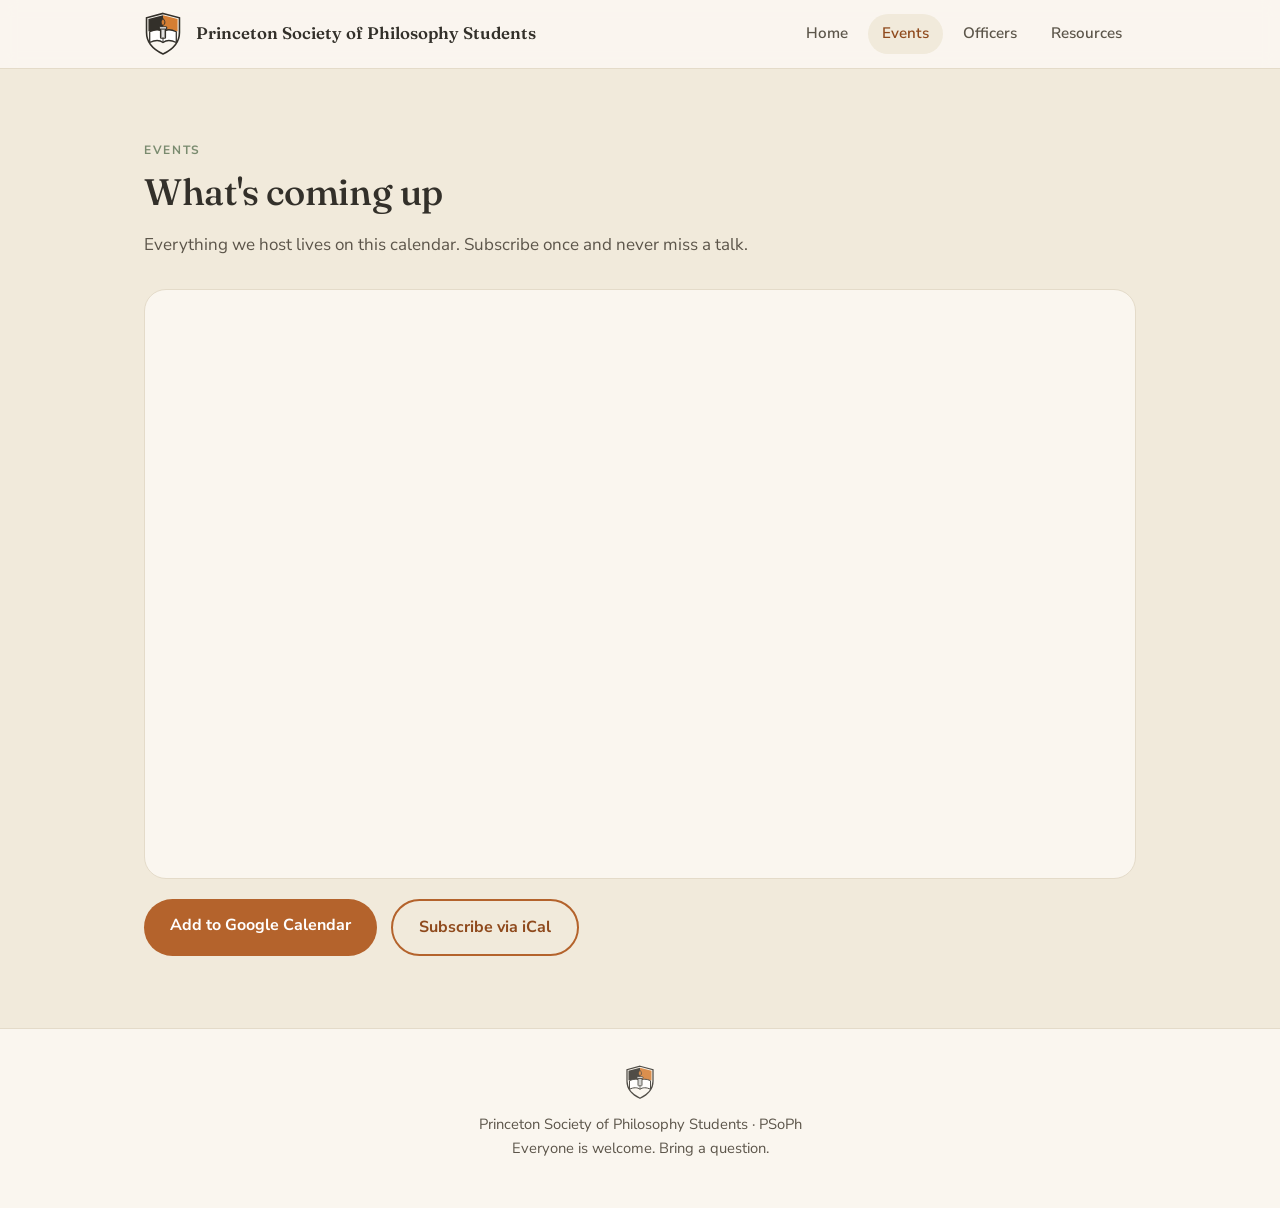
==== events.html @ 8452c24e "Add files via upload" ====
<!DOCTYPE html>
<html lang="en">
<head>
<meta charset="UTF-8">
<meta name="viewport" content="width=device-width, initial-scale=1.0">
<title>Events | Princeton Society of Philosophy Students</title>
<meta name="description" content="Upcoming events for the Princeton Society of Philosophy Students.">
<link rel="preconnect" href="https://fonts.googleapis.com">
<link rel="preconnect" href="https://fonts.gstatic.com" crossorigin>
<link href="https://fonts.googleapis.com/css2?family=Fraunces:ital,opsz,wght@0,9..144,400;0,9..144,500;0,9..144,600;1,9..144,400;1,9..144,500&family=Nunito+Sans:ital,wght@0,400;0,600;0,700;1,400&display=swap" rel="stylesheet">
<link rel="stylesheet" href="style.css">
</head>
<body>

<!-- ============ Shield logo (recreated as inline SVG; reused via <use>) ============ -->
<svg width="0" height="0" style="position:absolute" aria-hidden="true">
  <defs>
    <g id="psoph-mark">
      <!-- shield -->
      <path d="M60 4 L112 18 V64 C112 96 90 118 60 132 C30 118 8 96 8 64 V18 Z" fill="#FAF6EF" stroke="#33302A" stroke-width="5"/>
      <!-- split field -->
      <path d="M60 10 L106 22 V60 H60 Z" fill="#D57E33"/>
      <path d="M60 10 L14 22 V60 H60 Z" fill="#33302A"/>
      <!-- open book -->
      <path d="M18 62 C34 54 50 54 60 62 C70 54 86 54 102 62 V96 C86 88 70 88 60 96 C50 88 34 88 18 96 Z" fill="#fff" stroke="#33302A" stroke-width="4" stroke-linejoin="round"/>
      <line x1="60" y1="62" x2="60" y2="96" stroke="#33302A" stroke-width="3"/>
      <!-- column -->
      <rect x="52" y="52" width="16" height="30" rx="2" fill="#fff" stroke="#33302A" stroke-width="3.5"/>
      <line x1="56" y1="55" x2="56" y2="79" stroke="#33302A" stroke-width="2"/>
      <line x1="64" y1="55" x2="64" y2="79" stroke="#33302A" stroke-width="2"/>
      <rect x="48" y="46" width="24" height="7" rx="3" fill="#fff" stroke="#33302A" stroke-width="3.5"/>
      <!-- flame -->
      <path d="M60 20 C66 27 68 33 64 39 C62 42 58 42 56 39 C52 33 54 27 60 20 Z" fill="#D57E33" stroke="#33302A" stroke-width="3" stroke-linejoin="round"/>
    </g>
    <path id="psoph-blob" d="M210 20 C300 -10 420 40 430 150 C440 260 340 330 230 320 C120 310 20 260 30 160 C40 60 120 50 210 20 Z"/>
  </defs>
</svg>

<nav aria-label="Main">
  <div class="nav-inner">
    <svg class="mark" viewBox="0 0 120 138" role="img" aria-label="PSoPh shield logo"><use href="#psoph-mark"/></svg>
    <span class="nav-name">Princeton Society of Philosophy Students</span>
    <div class="nav-links">
      <a href="index.html">Home</a>
      <a href="events.html" class="active" aria-current="page">Events</a>
      <a href="officers.html">Officers</a>
      <a href="resources.html">Resources</a>
    </div>
  </div>
</nav>

<!-- ============ EVENTS ============ -->
<section id="events">
  <div class="wrap">
    <p class="eyebrow">Events</p>
    <h2>What's coming up</h2>
    <p class="lede">Everything we host lives on this calendar. Subscribe once and never miss a talk.</p>
    <div class="card-cal">
      <!-- EDIT ME: replace YOUR_CALENDAR_ID with the club's Google Calendar ID
           (Google Calendar → Settings → "Integrate calendar" → Calendar ID) -->
      <iframe
        title="PSoPh events calendar"
        src="https://calendar.google.com/calendar/embed?src=YOUR_CALENDAR_ID%40group.calendar.google.com&ctz=America%2FNew_York&mode=MONTH&bgcolor=%23FAF6EF"
        loading="lazy">
      </iframe>
    </div>
    <div class="cal-actions">
      <!-- EDIT ME: same calendar ID in both links -->
      <a class="btn" href="https://calendar.google.com/calendar/u/0?cid=YOUR_CALENDAR_ID">Add to Google Calendar</a>
      <a class="btn ghost" href="https://calendar.google.com/calendar/ical/YOUR_CALENDAR_ID/public/basic.ics">Subscribe via iCal</a>
    </div>
  </div>
</section>

<footer>
  <svg class="mark" viewBox="0 0 120 138" aria-hidden="true"><use href="#psoph-mark"/></svg>
  Princeton Society of Philosophy Students · PSoPh<br>
  Everyone is welcome. Bring a question.
</footer>



</body>
</html>
---- style.css ----
:root{
    --paper:#FAF6EF;
    --sand:#F1EADB;
    --ink:#33302A;
    --ink-soft:#5C554A;
    --clay:#B4632C;      /* muted burnt ochre — a softened Princeton orange */
    --clay-deep:#8F4A1D;
    --sage:#7A8B6F;
    --line:#E4DBC9;
    --radius:22px;
    --radius-sm:14px;
  }
  *{box-sizing:border-box;margin:0;padding:0}
  html{scroll-behavior:smooth}
  @media (prefers-reduced-motion: reduce){
    html{scroll-behavior:auto}
    *,*::before,*::after{animation:none!important;transition:none!important}
  }
  body{
    font-family:"Nunito Sans",system-ui,sans-serif;
    background:var(--paper);
    color:var(--ink);
    line-height:1.65;
    font-size:17px;
  }
  h1,h2,h3{font-family:"Fraunces",serif;font-weight:500;line-height:1.15;letter-spacing:-0.01em}
  a{color:var(--clay-deep)}
  a:focus-visible, button:focus-visible{outline:3px solid var(--clay);outline-offset:3px;border-radius:6px}
  .wrap{max-width:1040px;margin:0 auto;padding:0 24px}

  /* ---------- Nav ---------- */
  nav{
    position:sticky;top:0;z-index:20;
    background:rgba(250,246,239,.9);
    backdrop-filter:blur(8px);
    border-bottom:1px solid var(--line);
  }
  .nav-inner{display:flex;align-items:center;gap:14px;padding:12px 24px;max-width:1040px;margin:0 auto}
  .nav-inner .mark{width:38px;height:44px;flex-shrink:0}
  .nav-name{font-family:"Fraunces",serif;font-size:1.05rem;font-weight:600;margin-right:auto}
  .nav-links{display:flex;gap:6px;flex-wrap:wrap}
  .nav-links a{
    text-decoration:none;color:var(--ink-soft);font-weight:600;font-size:.95rem;
    padding:7px 14px;border-radius:999px;transition:background .25s ease,color .25s ease;
  }
  .nav-links a:hover{background:var(--sand);color:var(--ink)}
  .nav-links a.active{background:var(--sand);color:var(--clay-deep)}

  /* ---------- Hero ---------- */
  header.hero{position:relative;overflow:hidden;padding:88px 0 72px;text-align:center}
  .blob{position:absolute;z-index:0;opacity:.5;filter:blur(2px)}
  .blob.one{top:-120px;left:-140px;width:420px}
  .blob.two{bottom:-160px;right:-120px;width:460px}
  .hero-inner{position:relative;z-index:1}
  .hero .mark{width:118px;height:138px;margin:0 auto 26px;display:block}
  .hero h1{font-size:clamp(2.2rem,5.4vw,3.6rem);max-width:17ch;margin:0 auto 10px}
  .hero .sub{color:var(--ink-soft);max-width:44ch;margin:0 auto}

  /* rotating question — the page's one flourish */
  .question{
    margin:34px auto 0;max-width:26ch;
    font-family:"Fraunces",serif;font-style:italic;font-weight:500;
    font-size:clamp(1.35rem,3vw,1.9rem);color:var(--clay-deep);
    min-height:2.4em;transition:opacity .6s ease;
  }
  .question.fade{opacity:0}
  .question-label{
    display:block;font-family:"Nunito Sans",sans-serif;font-style:normal;font-weight:700;
    font-size:.72rem;letter-spacing:.14em;text-transform:uppercase;color:var(--sage);margin-bottom:8px;
  }

  /* ---------- Sections ---------- */
  section{padding:72px 0}
  .eyebrow{font-weight:700;font-size:.75rem;letter-spacing:.14em;text-transform:uppercase;color:var(--sage);margin-bottom:10px}
  section h2{font-size:clamp(1.7rem,3.4vw,2.3rem);margin-bottom:18px}
  .lede{max-width:62ch;color:var(--ink-soft)}

  .cards{display:grid;grid-template-columns:1fr 1fr;gap:22px;margin-top:34px}
  .card{
    background:var(--sand);border-radius:var(--radius);padding:30px 28px;
    transition:transform .25s ease;
  }
  .card:hover{transform:translateY(-3px)}
  .card h3{font-size:1.3rem;margin-bottom:8px}
  .card p{color:var(--ink-soft);font-size:.98rem}
  .card .tag{
    display:inline-block;background:var(--paper);border:1px solid var(--line);
    border-radius:999px;padding:3px 12px;font-size:.78rem;font-weight:700;
    letter-spacing:.06em;text-transform:uppercase;color:var(--clay-deep);margin-bottom:14px;
  }

  .meet-band{
    margin-top:34px;background:var(--sand);border-radius:var(--radius);
    padding:30px 28px;display:flex;gap:28px;flex-wrap:wrap;align-items:center;justify-content:space-between;
  }
  .meet-band dl{display:flex;gap:40px;flex-wrap:wrap}
  .meet-band dt{font-size:.72rem;font-weight:700;letter-spacing:.13em;text-transform:uppercase;color:var(--sage)}
  .meet-band dd{font-family:"Fraunces",serif;font-size:1.15rem;margin-top:2px}
  .btn{
    display:inline-block;background:var(--clay);color:#fff;text-decoration:none;
    font-weight:700;padding:13px 26px;border-radius:999px;border:none;cursor:pointer;
    font-size:1rem;transition:background .25s ease;
  }
  .btn:hover{background:var(--clay-deep)}

  /* ---------- Events ---------- */
  #events{background:var(--sand)}
  #events .card-cal{
    background:var(--paper);border-radius:var(--radius);padding:14px;margin-top:30px;
    border:1px solid var(--line);
  }
  #events iframe{width:100%;height:560px;border:0;border-radius:var(--radius-sm);display:block}
  .cal-actions{display:flex;gap:14px;flex-wrap:wrap;margin-top:20px}
  .btn.ghost{background:transparent;color:var(--clay-deep);border:2px solid var(--clay)}
  .btn.ghost:hover{background:var(--clay);color:#fff}

  /* ---------- Officers ---------- */
  .officers{display:grid;grid-template-columns:repeat(auto-fit,minmax(210px,1fr));gap:20px;margin-top:34px}
  .officer{
    background:var(--sand);border-radius:var(--radius);padding:28px 22px;text-align:center;
  }
  .officer .avatar{
    width:64px;height:64px;border-radius:50%;margin:0 auto 14px;
    display:flex;align-items:center;justify-content:center;
    font-family:"Fraunces",serif;font-size:1.35rem;color:#fff;
  }
  .officer:nth-child(1) .avatar{background:var(--clay)}
  .officer:nth-child(2) .avatar{background:var(--sage)}
  .officer:nth-child(3) .avatar{background:#A98A5B}
  .officer:nth-child(4) .avatar{background:#8C6A54}
  .officer h3{font-size:1.15rem}
  .officer a{font-size:.9rem;word-break:break-all}

  /* ---------- Resources ---------- */
  .resource-empty{
    margin-top:30px;border:2px dashed var(--line);border-radius:var(--radius);
    padding:46px 30px;text-align:center;color:var(--ink-soft);background:transparent;
  }
  .resource-empty .leaf{width:44px;margin:0 auto 14px;display:block;opacity:.75}

  footer{border-top:1px solid var(--line);padding:36px 0 48px;color:var(--ink-soft);font-size:.92rem;text-align:center}
  footer .mark{width:30px;height:35px;margin:0 auto 12px;display:block;opacity:.85}

  @media (max-width:720px){
    .cards{grid-template-columns:1fr}
    .nav-name{display:none}
    section{padding:56px 0}
    #events iframe{height:440px}
  }
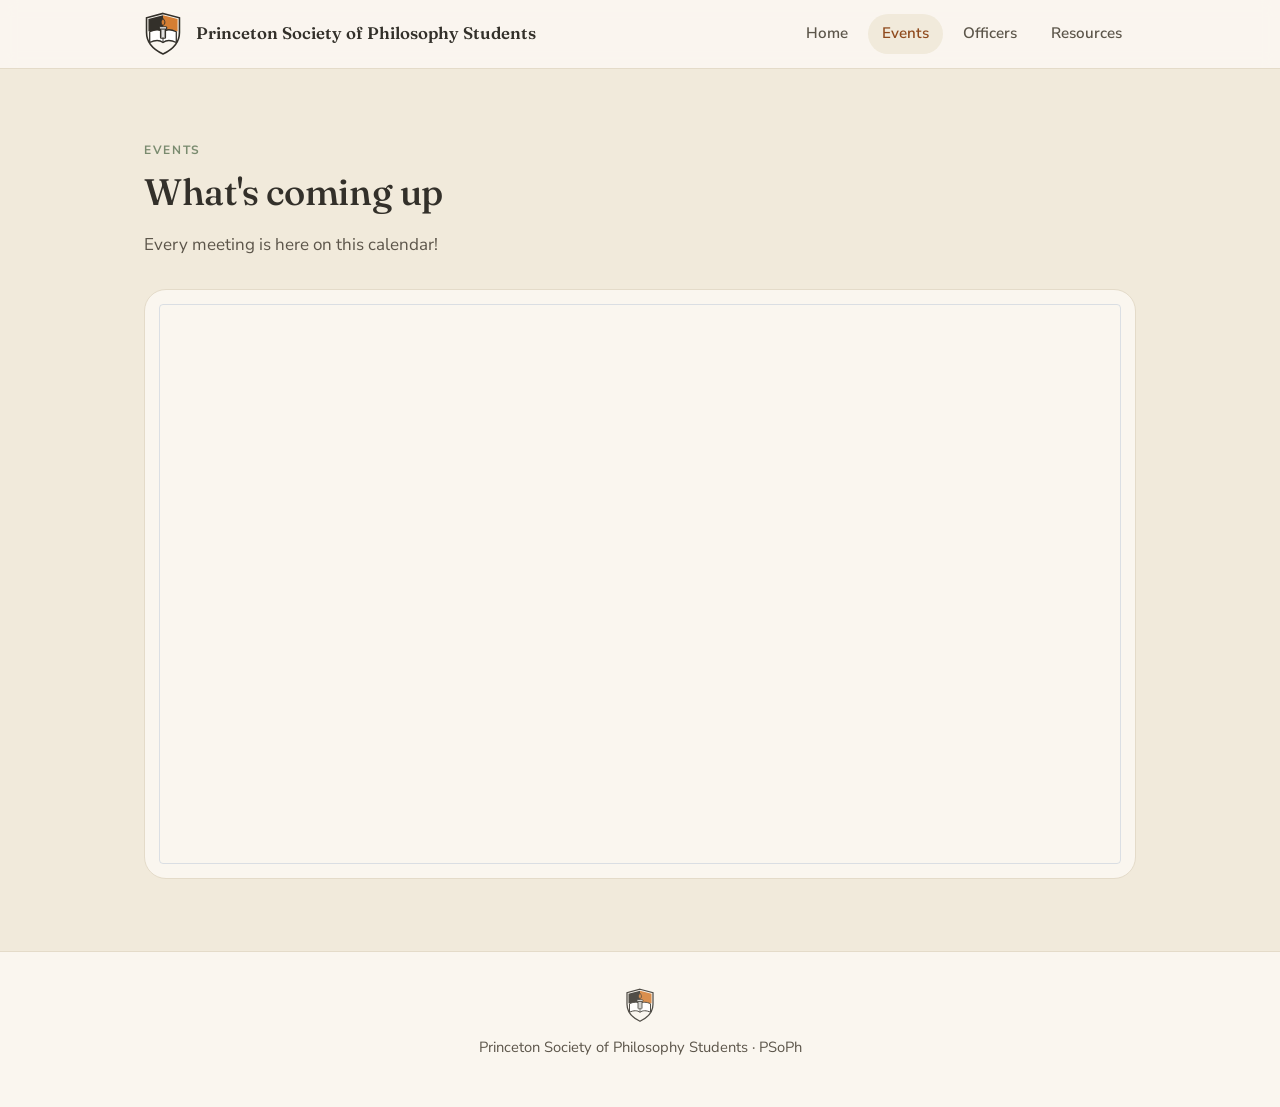
==== commit 05238498: "Update events.html" ====
--- a/events.html
+++ b/events.html
@@ -50,24 +50,28 @@
 </nav>
 
 <!-- ============ EVENTS ============ -->
+<!-- ============ EVENTS ============ -->
 <section id="events">
   <div class="wrap">
     <p class="eyebrow">Events</p>
     <h2>What's coming up</h2>
-    <p class="lede">Everything we host lives on this calendar. Subscribe once and never miss a talk.</p>
+    <p class="lede">
+      Every meeting is here on this calendar!
+    </p>
+
     <div class="card-cal">
-      <!-- EDIT ME: replace YOUR_CALENDAR_ID with the club's Google Calendar ID
-           (Google Calendar → Settings → "Integrate calendar" → Calendar ID) -->
       <iframe
         title="PSoPh events calendar"
-        src="https://calendar.google.com/calendar/embed?src=YOUR_CALENDAR_ID%40group.calendar.google.com&ctz=America%2FNew_York&mode=MONTH&bgcolor=%23FAF6EF"
+        src="https://luma.com/embed/calendar/cal-yyyf7VkOZYaelJZ/events"
+        width="100%"
+        height="600"
+        frameborder="0"
+        style="border: 1px solid #bfcbda88; border-radius: 4px;"
+        allowfullscreen=""
+        aria-hidden="false"
+        tabindex="0"
         loading="lazy">
       </iframe>
-    </div>
-    <div class="cal-actions">
-      <!-- EDIT ME: same calendar ID in both links -->
-      <a class="btn" href="https://calendar.google.com/calendar/u/0?cid=YOUR_CALENDAR_ID">Add to Google Calendar</a>
-      <a class="btn ghost" href="https://calendar.google.com/calendar/ical/YOUR_CALENDAR_ID/public/basic.ics">Subscribe via iCal</a>
     </div>
   </div>
 </section>
@@ -75,7 +79,6 @@
 <footer>
   <svg class="mark" viewBox="0 0 120 138" aria-hidden="true"><use href="#psoph-mark"/></svg>
   Princeton Society of Philosophy Students · PSoPh<br>
-  Everyone is welcome. Bring a question.
 </footer>
 
 
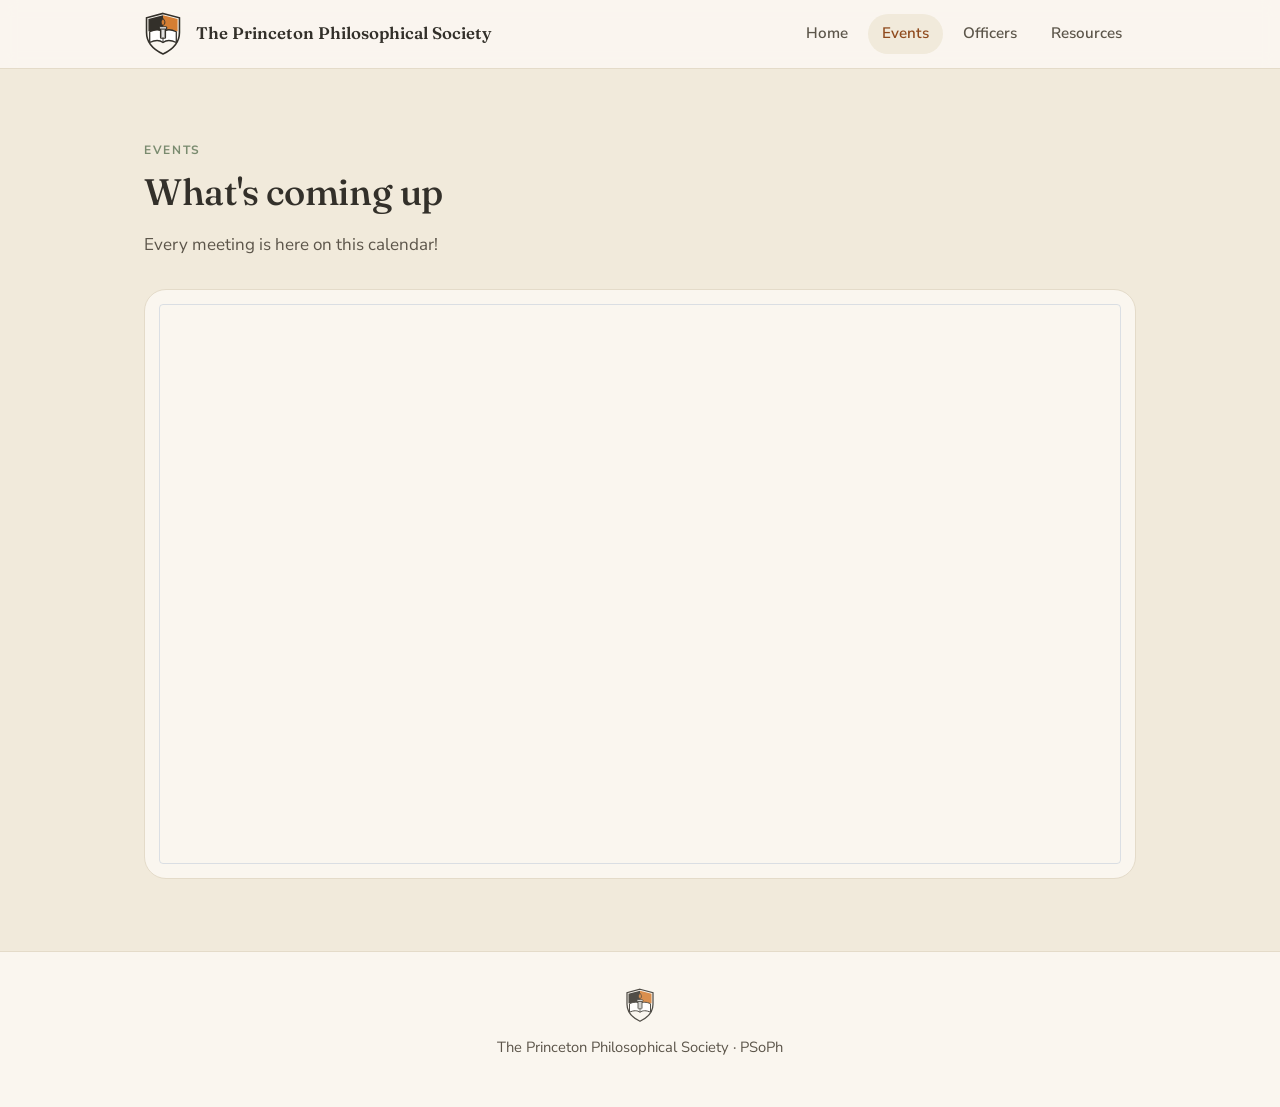
==== commit c7251fbf: "Update events.html" ====
--- a/events.html
+++ b/events.html
@@ -3,8 +3,8 @@
 <head>
 <meta charset="UTF-8">
 <meta name="viewport" content="width=device-width, initial-scale=1.0">
-<title>Events | Princeton Society of Philosophy Students</title>
-<meta name="description" content="Upcoming events for the Princeton Society of Philosophy Students.">
+<title>Events | The Princeton Philosophical Society</title>
+<meta name="description" content="Upcoming events for the Princeton Philosophical Society.">
 <link rel="preconnect" href="https://fonts.googleapis.com">
 <link rel="preconnect" href="https://fonts.gstatic.com" crossorigin>
 <link href="https://fonts.googleapis.com/css2?family=Fraunces:ital,opsz,wght@0,9..144,400;0,9..144,500;0,9..144,600;1,9..144,400;1,9..144,500&family=Nunito+Sans:ital,wght@0,400;0,600;0,700;1,400&display=swap" rel="stylesheet">
@@ -39,7 +39,7 @@
 <nav aria-label="Main">
   <div class="nav-inner">
     <svg class="mark" viewBox="0 0 120 138" role="img" aria-label="PSoPh shield logo"><use href="#psoph-mark"/></svg>
-    <span class="nav-name">Princeton Society of Philosophy Students</span>
+    <span class="nav-name">The Princeton Philosophical Society</span>
     <div class="nav-links">
       <a href="index.html">Home</a>
       <a href="events.html" class="active" aria-current="page">Events</a>
@@ -78,7 +78,7 @@
 
 <footer>
   <svg class="mark" viewBox="0 0 120 138" aria-hidden="true"><use href="#psoph-mark"/></svg>
-  Princeton Society of Philosophy Students · PSoPh<br>
+  The Princeton Philosophical Society · PSoPh<br>
 </footer>
 
 
--- a/style.css
+++ b/style.css
@@ -128,6 +128,7 @@
   .officer:nth-child(2) .avatar{background:var(--sage)}
   .officer:nth-child(3) .avatar{background:#A98A5B}
   .officer:nth-child(4) .avatar{background:#8C6A54}
+  .officer:nth-child(5) .avatar{background:#746F58}
   .officer h3{font-size:1.15rem}
   .officer a{font-size:.9rem;word-break:break-all}
 
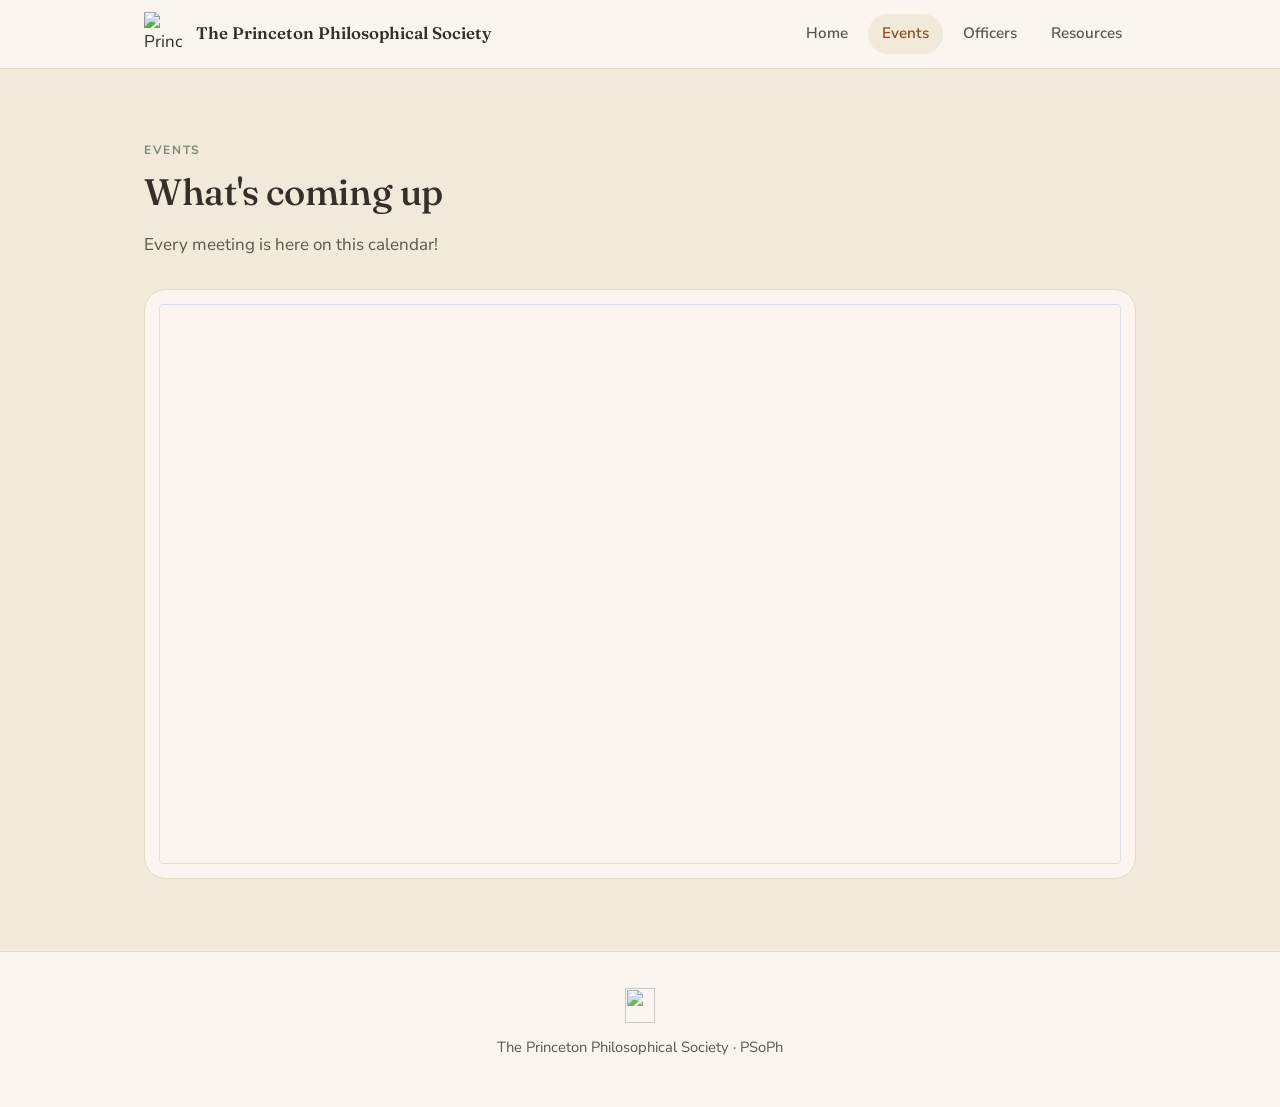
==== commit bcec2bf7: "Update events.html" ====
--- a/events.html
+++ b/events.html
@@ -12,34 +12,12 @@
 </head>
 <body>
 
-<!-- ============ Shield logo (recreated as inline SVG; reused via <use>) ============ -->
-<svg width="0" height="0" style="position:absolute" aria-hidden="true">
-  <defs>
-    <g id="psoph-mark">
-      <!-- shield -->
-      <path d="M60 4 L112 18 V64 C112 96 90 118 60 132 C30 118 8 96 8 64 V18 Z" fill="#FAF6EF" stroke="#33302A" stroke-width="5"/>
-      <!-- split field -->
-      <path d="M60 10 L106 22 V60 H60 Z" fill="#D57E33"/>
-      <path d="M60 10 L14 22 V60 H60 Z" fill="#33302A"/>
-      <!-- open book -->
-      <path d="M18 62 C34 54 50 54 60 62 C70 54 86 54 102 62 V96 C86 88 70 88 60 96 C50 88 34 88 18 96 Z" fill="#fff" stroke="#33302A" stroke-width="4" stroke-linejoin="round"/>
-      <line x1="60" y1="62" x2="60" y2="96" stroke="#33302A" stroke-width="3"/>
-      <!-- column -->
-      <rect x="52" y="52" width="16" height="30" rx="2" fill="#fff" stroke="#33302A" stroke-width="3.5"/>
-      <line x1="56" y1="55" x2="56" y2="79" stroke="#33302A" stroke-width="2"/>
-      <line x1="64" y1="55" x2="64" y2="79" stroke="#33302A" stroke-width="2"/>
-      <rect x="48" y="46" width="24" height="7" rx="3" fill="#fff" stroke="#33302A" stroke-width="3.5"/>
-      <!-- flame -->
-      <path d="M60 20 C66 27 68 33 64 39 C62 42 58 42 56 39 C52 33 54 27 60 20 Z" fill="#D57E33" stroke="#33302A" stroke-width="3" stroke-linejoin="round"/>
-    </g>
-    <path id="psoph-blob" d="M210 20 C300 -10 420 40 430 150 C440 260 340 330 230 320 C120 310 20 260 30 160 C40 60 120 50 210 20 Z"/>
-  </defs>
-</svg>
-
 <nav aria-label="Main">
   <div class="nav-inner">
-    <svg class="mark" viewBox="0 0 120 138" role="img" aria-label="PSoPh shield logo"><use href="#psoph-mark"/></svg>
+    <img class="mark" src="logo.svg" alt="Princeton Society of Philosophy Students logo">
+
     <span class="nav-name">The Princeton Philosophical Society</span>
+
     <div class="nav-links">
       <a href="index.html">Home</a>
       <a href="events.html" class="active" aria-current="page">Events</a>
@@ -50,38 +28,35 @@
 </nav>
 
 <!-- ============ EVENTS ============ -->
-<!-- ============ EVENTS ============ -->
 <section id="events">
   <div class="wrap">
     <p class="eyebrow">Events</p>
+
     <h2>What's coming up</h2>
+
     <p class="lede">
       Every meeting is here on this calendar!
     </p>
 
     <div class="card-cal">
       <iframe
-        title="PSoPh events calendar"
-        src="https://luma.com/embed/calendar/cal-yyyf7VkOZYaelJZ/events"
-        width="100%"
-        height="600"
+        src="https://luma.com/embed/calendar/cal-yyyf7VkOZYaelJZ/events?compact=true&lt=light"
+        width="600"
+        height="450"
         frameborder="0"
         style="border: 1px solid #bfcbda88; border-radius: 4px;"
         allowfullscreen=""
         aria-hidden="false"
         tabindex="0"
-        loading="lazy">
-      </iframe>
+      ></iframe>
     </div>
   </div>
 </section>
 
 <footer>
-  <svg class="mark" viewBox="0 0 120 138" aria-hidden="true"><use href="#psoph-mark"/></svg>
+  <img class="mark" src="logo.svg" alt="">
   The Princeton Philosophical Society · PSoPh<br>
 </footer>
 
-
-
 </body>
 </html>
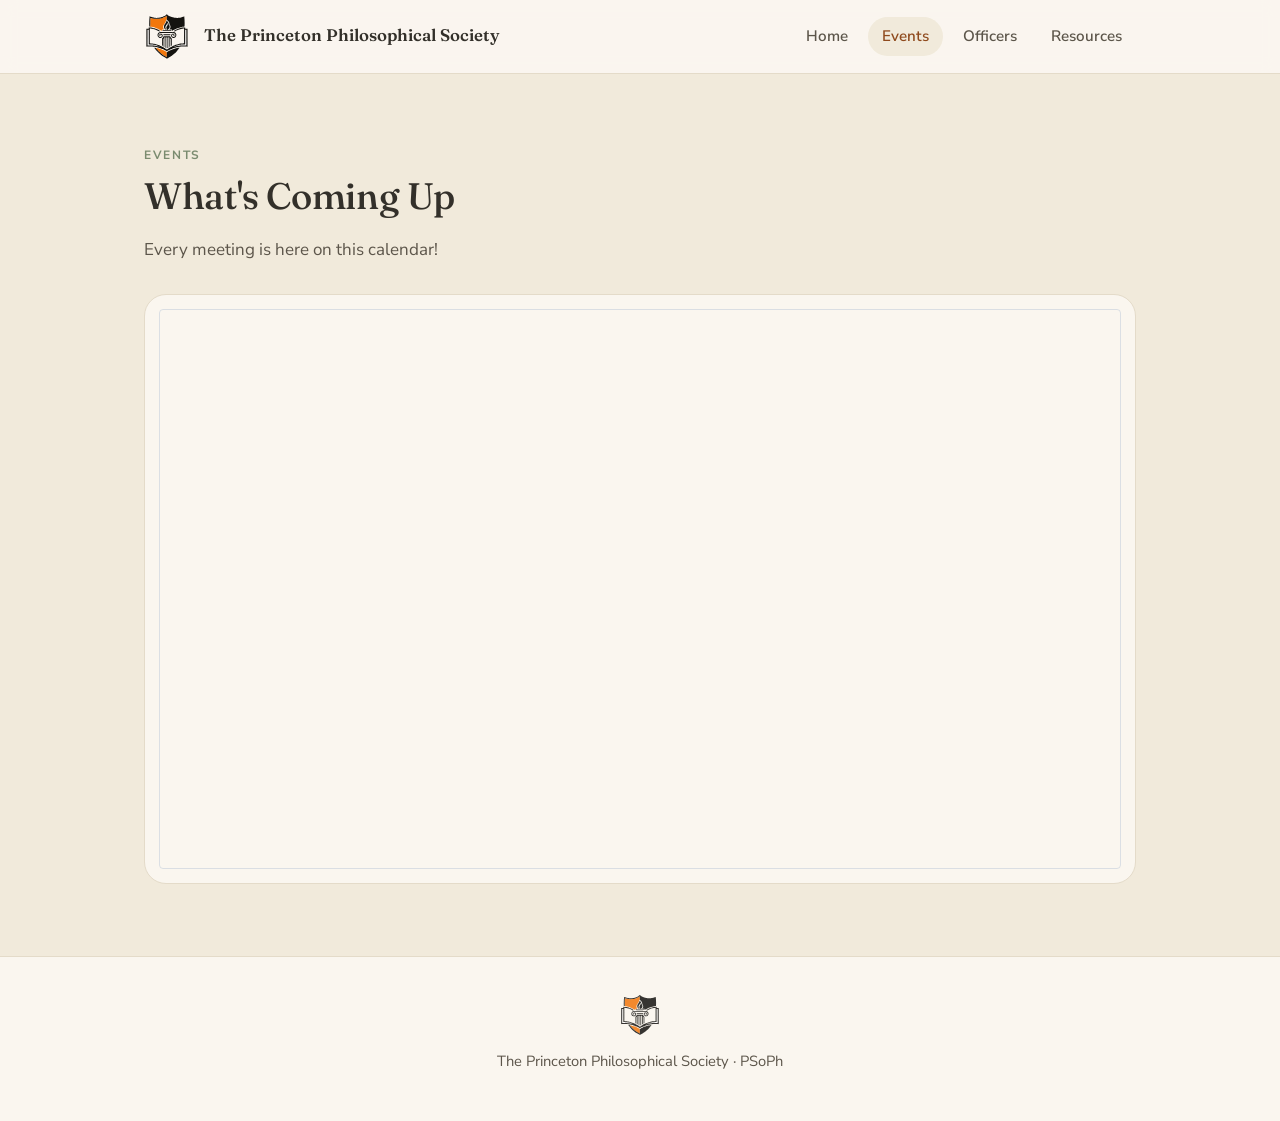
==== commit 9d1889d5: "events.html" ====
--- a/events.html
+++ b/events.html
@@ -32,7 +32,7 @@
   <div class="wrap">
     <p class="eyebrow">Events</p>
 
-    <h2>What's coming up</h2>
+    <h2>What's Coming Up</h2>
 
     <p class="lede">
       Every meeting is here on this calendar!
--- a/style.css
+++ b/style.css
@@ -10,12 +10,16 @@
     --radius:22px;
     --radius-sm:14px;
   }
+
   *{box-sizing:border-box;margin:0;padding:0}
+
   html{scroll-behavior:smooth}
+
   @media (prefers-reduced-motion: reduce){
     html{scroll-behavior:auto}
     *,*::before,*::after{animation:none!important;transition:none!important}
   }
+
   body{
     font-family:"Nunito Sans",system-ui,sans-serif;
     background:var(--paper);
@@ -23,128 +27,460 @@
     line-height:1.65;
     font-size:17px;
   }
-  h1,h2,h3{font-family:"Fraunces",serif;font-weight:500;line-height:1.15;letter-spacing:-0.01em}
+
+  h1,h2,h3{
+    font-family:"Fraunces",serif;
+    font-weight:500;
+    line-height:1.15;
+    letter-spacing:-0.01em;
+  }
+
   a{color:var(--clay-deep)}
-  a:focus-visible, button:focus-visible{outline:3px solid var(--clay);outline-offset:3px;border-radius:6px}
-  .wrap{max-width:1040px;margin:0 auto;padding:0 24px}
+
+  a:focus-visible,
+  button:focus-visible{
+    outline:3px solid var(--clay);
+    outline-offset:3px;
+    border-radius:6px;
+  }
+
+  .wrap{
+    max-width:1040px;
+    margin:0 auto;
+    padding:0 24px;
+  }
+
 
   /* ---------- Nav ---------- */
+
   nav{
-    position:sticky;top:0;z-index:20;
+    position:sticky;
+    top:0;
+    z-index:20;
     background:rgba(250,246,239,.9);
     backdrop-filter:blur(8px);
     border-bottom:1px solid var(--line);
   }
-  .nav-inner{display:flex;align-items:center;gap:14px;padding:12px 24px;max-width:1040px;margin:0 auto}
-  .nav-inner .mark{width:38px;height:44px;flex-shrink:0}
-  .nav-name{font-family:"Fraunces",serif;font-size:1.05rem;font-weight:600;margin-right:auto}
-  .nav-links{display:flex;gap:6px;flex-wrap:wrap}
+
+  .nav-inner{
+    display:flex;
+    align-items:center;
+    gap:14px;
+    padding:12px 24px;
+    max-width:1040px;
+    margin:0 auto;
+  }
+
+  .nav-inner .mark{
+    width:46px;
+    height:auto;
+    display:block;
+    flex-shrink:0;
+  }
+
+  .nav-name{
+    font-family:"Fraunces",serif;
+    font-size:1.05rem;
+    font-weight:600;
+    margin-right:auto;
+  }
+
+  .nav-links{
+    display:flex;
+    gap:6px;
+    flex-wrap:wrap;
+  }
+
   .nav-links a{
-    text-decoration:none;color:var(--ink-soft);font-weight:600;font-size:.95rem;
-    padding:7px 14px;border-radius:999px;transition:background .25s ease,color .25s ease;
-  }
-  .nav-links a:hover{background:var(--sand);color:var(--ink)}
-  .nav-links a.active{background:var(--sand);color:var(--clay-deep)}
+    text-decoration:none;
+    color:var(--ink-soft);
+    font-weight:600;
+    font-size:.95rem;
+    padding:7px 14px;
+    border-radius:999px;
+    transition:background .25s ease,color .25s ease;
+  }
+
+  .nav-links a:hover{
+    background:var(--sand);
+    color:var(--ink);
+  }
+
+  .nav-links a.active{
+    background:var(--sand);
+    color:var(--clay-deep);
+  }
+
 
   /* ---------- Hero ---------- */
-  header.hero{position:relative;overflow:hidden;padding:88px 0 72px;text-align:center}
-  .blob{position:absolute;z-index:0;opacity:.5;filter:blur(2px)}
-  .blob.one{top:-120px;left:-140px;width:420px}
-  .blob.two{bottom:-160px;right:-120px;width:460px}
-  .hero-inner{position:relative;z-index:1}
-  .hero .mark{width:118px;height:138px;margin:0 auto 26px;display:block}
-  .hero h1{font-size:clamp(2.2rem,5.4vw,3.6rem);max-width:17ch;margin:0 auto 10px}
-  .hero .sub{color:var(--ink-soft);max-width:44ch;margin:0 auto}
+
+  header.hero{
+    position:relative;
+    overflow:hidden;
+    padding:88px 0 72px;
+    text-align:center;
+  }
+
+  .blob{
+    position:absolute;
+    z-index:0;
+    opacity:.5;
+    filter:blur(2px);
+  }
+
+  .blob.one{
+    top:-120px;
+    left:-140px;
+    width:420px;
+  }
+
+  .blob.two{
+    bottom:-160px;
+    right:-120px;
+    width:460px;
+  }
+
+  .hero-inner{
+    position:relative;
+    z-index:1;
+  }
+
+  .hero .mark{
+    width:150px;
+    height:auto;
+    margin:0 auto 30px;
+    display:block;
+  }
+
+  .hero h1{
+    font-size:clamp(2.2rem,5.4vw,3.6rem);
+    max-width:17ch;
+    margin:0 auto 10px;
+  }
+
+  .hero .sub{
+    color:var(--ink-soft);
+    max-width:44ch;
+    margin:0 auto;
+  }
+
 
   /* rotating question — the page's one flourish */
+
   .question{
-    margin:34px auto 0;max-width:26ch;
-    font-family:"Fraunces",serif;font-style:italic;font-weight:500;
-    font-size:clamp(1.35rem,3vw,1.9rem);color:var(--clay-deep);
-    min-height:2.4em;transition:opacity .6s ease;
-  }
-  .question.fade{opacity:0}
+    margin:34px auto 0;
+    max-width:26ch;
+    font-family:"Fraunces",serif;
+    font-style:italic;
+    font-weight:500;
+    font-size:clamp(1.35rem,3vw,1.9rem);
+    color:var(--clay-deep);
+    min-height:2.4em;
+    transition:opacity .6s ease;
+  }
+
+  .question.fade{
+    opacity:0;
+  }
+
   .question-label{
-    display:block;font-family:"Nunito Sans",sans-serif;font-style:normal;font-weight:700;
-    font-size:.72rem;letter-spacing:.14em;text-transform:uppercase;color:var(--sage);margin-bottom:8px;
-  }
+    display:block;
+    font-family:"Nunito Sans",sans-serif;
+    font-style:normal;
+    font-weight:700;
+    font-size:.72rem;
+    letter-spacing:.14em;
+    text-transform:uppercase;
+    color:var(--sage);
+    margin-bottom:8px;
+  }
+
 
   /* ---------- Sections ---------- */
-  section{padding:72px 0}
-  .eyebrow{font-weight:700;font-size:.75rem;letter-spacing:.14em;text-transform:uppercase;color:var(--sage);margin-bottom:10px}
-  section h2{font-size:clamp(1.7rem,3.4vw,2.3rem);margin-bottom:18px}
-  .lede{max-width:62ch;color:var(--ink-soft)}
-
-  .cards{display:grid;grid-template-columns:1fr 1fr;gap:22px;margin-top:34px}
+
+  section{
+    padding:72px 0;
+  }
+
+  .eyebrow{
+    font-weight:700;
+    font-size:.75rem;
+    letter-spacing:.14em;
+    text-transform:uppercase;
+    color:var(--sage);
+    margin-bottom:10px;
+  }
+
+  section h2{
+    font-size:clamp(1.7rem,3.4vw,2.3rem);
+    margin-bottom:18px;
+  }
+
+  .lede{
+    max-width:62ch;
+    color:var(--ink-soft);
+  }
+
+  .cards{
+    display:grid;
+    grid-template-columns:1fr 1fr;
+    gap:22px;
+    margin-top:34px;
+  }
+
   .card{
-    background:var(--sand);border-radius:var(--radius);padding:30px 28px;
+    background:var(--sand);
+    border-radius:var(--radius);
+    padding:30px 28px;
     transition:transform .25s ease;
   }
-  .card:hover{transform:translateY(-3px)}
-  .card h3{font-size:1.3rem;margin-bottom:8px}
-  .card p{color:var(--ink-soft);font-size:.98rem}
+
+  .card:hover{
+    transform:translateY(-3px);
+  }
+
+  .card h3{
+    font-size:1.3rem;
+    margin-bottom:8px;
+  }
+
+  .card p{
+    color:var(--ink-soft);
+    font-size:.98rem;
+  }
+
   .card .tag{
-    display:inline-block;background:var(--paper);border:1px solid var(--line);
-    border-radius:999px;padding:3px 12px;font-size:.78rem;font-weight:700;
-    letter-spacing:.06em;text-transform:uppercase;color:var(--clay-deep);margin-bottom:14px;
+    display:inline-block;
+    background:var(--paper);
+    border:1px solid var(--line);
+    border-radius:999px;
+    padding:3px 12px;
+    font-size:.78rem;
+    font-weight:700;
+    letter-spacing:.06em;
+    text-transform:uppercase;
+    color:var(--clay-deep);
+    margin-bottom:14px;
   }
 
   .meet-band{
-    margin-top:34px;background:var(--sand);border-radius:var(--radius);
-    padding:30px 28px;display:flex;gap:28px;flex-wrap:wrap;align-items:center;justify-content:space-between;
-  }
-  .meet-band dl{display:flex;gap:40px;flex-wrap:wrap}
-  .meet-band dt{font-size:.72rem;font-weight:700;letter-spacing:.13em;text-transform:uppercase;color:var(--sage)}
-  .meet-band dd{font-family:"Fraunces",serif;font-size:1.15rem;margin-top:2px}
+    margin-top:34px;
+    background:var(--sand);
+    border-radius:var(--radius);
+    padding:30px 28px;
+    display:flex;
+    gap:28px;
+    flex-wrap:wrap;
+    align-items:center;
+    justify-content:space-between;
+  }
+
+  .meet-band dl{
+    display:flex;
+    gap:40px;
+    flex-wrap:wrap;
+  }
+
+  .meet-band dt{
+    font-size:.72rem;
+    font-weight:700;
+    letter-spacing:.13em;
+    text-transform:uppercase;
+    color:var(--sage);
+  }
+
+  .meet-band dd{
+    font-family:"Fraunces",serif;
+    font-size:1.15rem;
+    margin-top:2px;
+  }
+
   .btn{
-    display:inline-block;background:var(--clay);color:#fff;text-decoration:none;
-    font-weight:700;padding:13px 26px;border-radius:999px;border:none;cursor:pointer;
-    font-size:1rem;transition:background .25s ease;
-  }
-  .btn:hover{background:var(--clay-deep)}
+    display:inline-block;
+    background:var(--clay);
+    color:#fff;
+    text-decoration:none;
+    font-weight:700;
+    padding:13px 26px;
+    border-radius:999px;
+    border:none;
+    cursor:pointer;
+    font-size:1rem;
+    transition:background .25s ease;
+  }
+
+  .btn:hover{
+    background:var(--clay-deep);
+  }
+
 
   /* ---------- Events ---------- */
-  #events{background:var(--sand)}
+
+  #events{
+    background:var(--sand);
+  }
+
   #events .card-cal{
-    background:var(--paper);border-radius:var(--radius);padding:14px;margin-top:30px;
+    background:var(--paper);
+    border-radius:var(--radius);
+    padding:14px;
+    margin-top:30px;
     border:1px solid var(--line);
   }
-  #events iframe{width:100%;height:560px;border:0;border-radius:var(--radius-sm);display:block}
-  .cal-actions{display:flex;gap:14px;flex-wrap:wrap;margin-top:20px}
-  .btn.ghost{background:transparent;color:var(--clay-deep);border:2px solid var(--clay)}
-  .btn.ghost:hover{background:var(--clay);color:#fff}
+
+  #events iframe{
+    width:100%;
+    height:560px;
+    border:0;
+    border-radius:var(--radius-sm);
+    display:block;
+  }
+
+  .cal-actions{
+    display:flex;
+    gap:14px;
+    flex-wrap:wrap;
+    margin-top:20px;
+  }
+
+  .btn.ghost{
+    background:transparent;
+    color:var(--clay-deep);
+    border:2px solid var(--clay);
+  }
+
+  .btn.ghost:hover{
+    background:var(--clay);
+    color:#fff;
+  }
+
 
   /* ---------- Officers ---------- */
-  .officers{display:grid;grid-template-columns:repeat(auto-fit,minmax(210px,1fr));gap:20px;margin-top:34px}
+
+  .officers{
+    display:grid;
+    grid-template-columns:repeat(auto-fit,minmax(210px,1fr));
+    gap:20px;
+    margin-top:34px;
+  }
+
   .officer{
-    background:var(--sand);border-radius:var(--radius);padding:28px 22px;text-align:center;
-  }
+    background:var(--sand);
+    border-radius:var(--radius);
+    padding:28px 22px;
+    text-align:center;
+  }
+
   .officer .avatar{
-    width:64px;height:64px;border-radius:50%;margin:0 auto 14px;
-    display:flex;align-items:center;justify-content:center;
-    font-family:"Fraunces",serif;font-size:1.35rem;color:#fff;
-  }
-  .officer:nth-child(1) .avatar{background:var(--clay)}
-  .officer:nth-child(2) .avatar{background:var(--sage)}
-  .officer:nth-child(3) .avatar{background:#A98A5B}
-  .officer:nth-child(4) .avatar{background:#8C6A54}
-  .officer:nth-child(5) .avatar{background:#746F58}
-  .officer h3{font-size:1.15rem}
-  .officer a{font-size:.9rem;word-break:break-all}
+    width:64px;
+    height:64px;
+    border-radius:50%;
+    margin:0 auto 14px;
+    display:flex;
+    align-items:center;
+    justify-content:center;
+    font-family:"Fraunces",serif;
+    font-size:1.35rem;
+    color:#fff;
+  }
+
+  .officer:nth-child(1) .avatar{
+    background:var(--clay);
+  }
+
+  .officer:nth-child(2) .avatar{
+    background:var(--sage);
+  }
+
+  .officer:nth-child(3) .avatar{
+    background:#A98A5B;
+  }
+
+  .officer:nth-child(4) .avatar{
+    background:#8C6A54;
+  }
+
+  .officer:nth-child(5) .avatar{
+    background:#746F58;
+  }
+
+  .officer h3{
+    font-size:1.15rem;
+  }
+
+  .officer a{
+    font-size:.9rem;
+    word-break:break-all;
+  }
+
 
   /* ---------- Resources ---------- */
+
   .resource-empty{
-    margin-top:30px;border:2px dashed var(--line);border-radius:var(--radius);
-    padding:46px 30px;text-align:center;color:var(--ink-soft);background:transparent;
-  }
-  .resource-empty .leaf{width:44px;margin:0 auto 14px;display:block;opacity:.75}
-
-  footer{border-top:1px solid var(--line);padding:36px 0 48px;color:var(--ink-soft);font-size:.92rem;text-align:center}
-  footer .mark{width:30px;height:35px;margin:0 auto 12px;display:block;opacity:.85}
+    margin-top:30px;
+    border:2px dashed var(--line);
+    border-radius:var(--radius);
+    padding:46px 30px;
+    text-align:center;
+    color:var(--ink-soft);
+    background:transparent;
+  }
+
+  .resource-empty .leaf{
+    width:44px;
+    margin:0 auto 14px;
+    display:block;
+    opacity:.75;
+  }
+
+
+  /* ---------- Footer ---------- */
+
+  footer{
+    border-top:1px solid var(--line);
+    padding:36px 0 48px;
+    color:var(--ink-soft);
+    font-size:.92rem;
+    text-align:center;
+  }
+
+  footer .mark{
+    width:42px;
+    height:auto;
+    margin:0 auto 12px;
+    display:block;
+    opacity:.85;
+  }
+
+
+  /* ---------- Mobile ---------- */
 
   @media (max-width:720px){
-    .cards{grid-template-columns:1fr}
-    .nav-name{display:none}
-    section{padding:56px 0}
-    #events iframe{height:440px}
-  }
+    .cards{
+      grid-template-columns:1fr;
+    }
+
+    .nav-name{
+      display:none;
+    }
+
+    section{
+      padding:56px 0;
+    }
+
+    #events iframe{
+      height:440px;
+    }
+
+    .nav-inner .mark{
+      width:42px;
+    }
+
+    .hero .mark{
+      width:130px;
+    }
+
+    footer .mark{
+      width:38px;
+    }
+  }
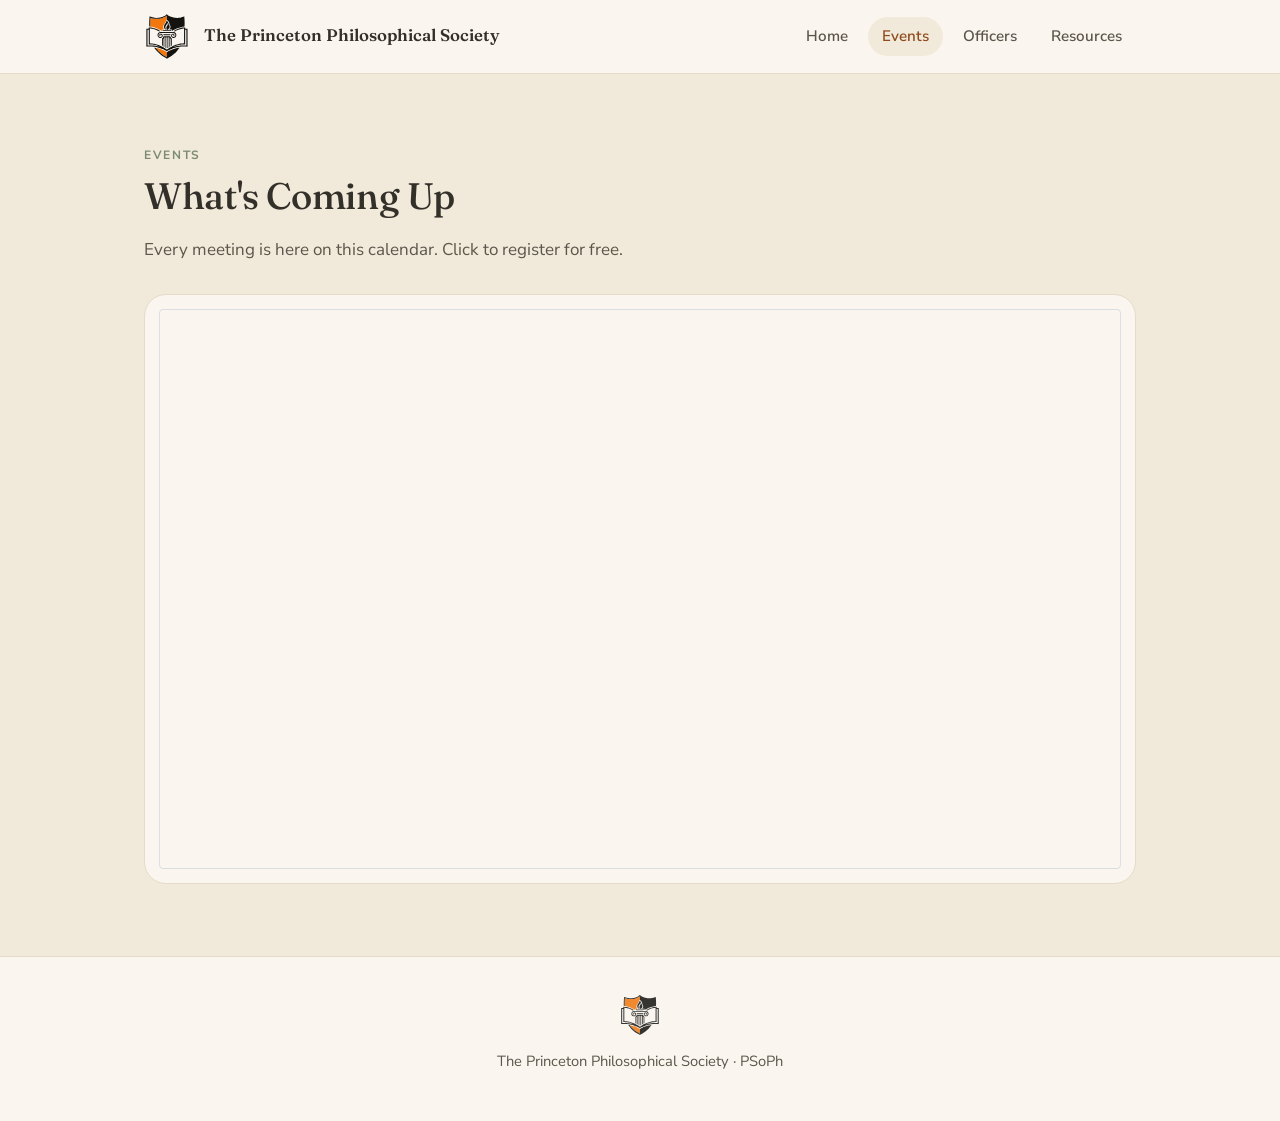
==== commit c350a550: "events.html" ====
--- a/events.html
+++ b/events.html
@@ -35,7 +35,7 @@
     <h2>What's Coming Up</h2>
 
     <p class="lede">
-      Every meeting is here on this calendar!
+      Every meeting is here on this calendar. Click to register for free.
     </p>
 
     <div class="card-cal">
